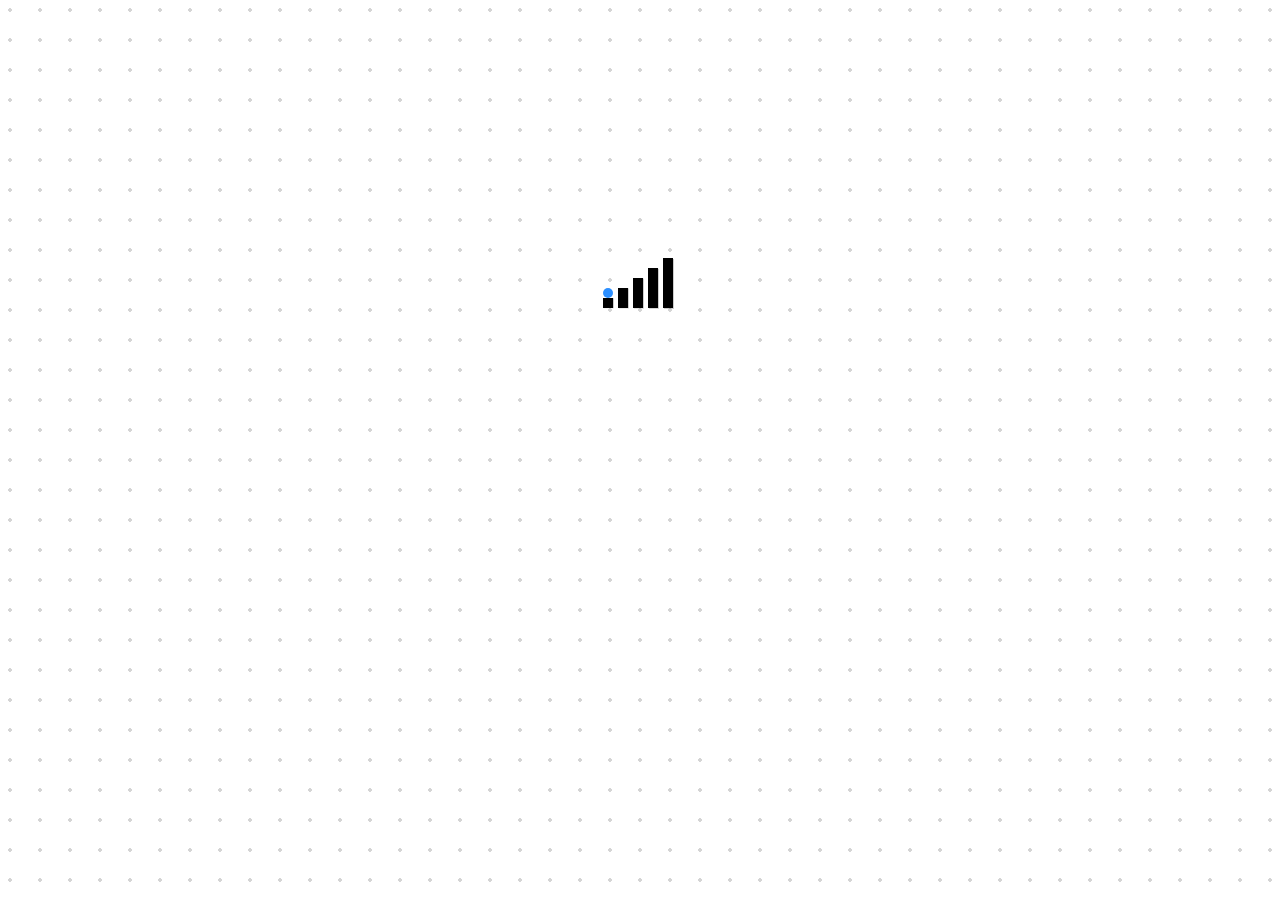
==== index.html @ b1f94d3f "debug" ====
<!DOCTYPE html>
<html lang="en">

<head>
    <meta charset="UTF-8">
    <meta name="viewport" content="width=device-width, initial-scale=1.0">
    <title>Script for check by woka.fun</title>

    <!-- Style  -->
    <link rel="stylesheet" href="./styles/scss/style.css">

</head>


<body>
    <div class="loader-wrapper">
        <div class="loader">
            <div class="loader__bar"></div>
            <div class="loader__bar"></div>
            <div class="loader__bar"></div>
            <div class="loader__bar"></div>
            <div class="loader__bar"></div>
            <div class="loader__ball"></div>
          </div>
    </div>

    <div class="container" id="content">
        <h1>Copy this text for <a href="https://www.voidtools.com/ru-ru/">Everything</a></h1>
        <textarea class="text-area"
            id="textToCopy"> Deadcode | Cortex | Jessica | Wurst | SkillClient | Flux | WWE | Inertia | Impact | LiquidBounce | Matix | Nodus | Wolfram | Zeus | Luna | R3D | Zamorozka | Sigma | Nexus | Flauncher | Akrien | SALHACK | HCL | Kamiblue | Pyro | Rage | Infinity | Kyprak | RAGE | NeverHook | Nathox | SharkClient | ClownClient | Squad Client | Pandora | Baritone | Cabaletta | Jigsaw | GishCode | Future | RusherHack | Konas | WintWare | EdItMe.dll | mc100.dll | WexSide | Rich | RichPremium | Akrien | AkrienAntiLeak | Norules | Nursultan | Baritone | Cabaletta | Jigsaw | LiquidBounce | GishCode | Inertia | Impact | Rename_Me_Please.dll | Future | RusherHack | Pyro | Zamorozka | Konas | WintWare | Norules | Akrien | DeadCode | Eternity | WEXSIDE | Rich | RichPremium | EdItMe.dll | mc100.dll | Matix | R3D | Celestial | Wild | Destroy | ArchWare | NightMare | BoberWare | FLauncher | ExLoader | Celka | CelestialBaritone | Cabaletta | Jigsaw | LiquidBounce | Wurst | GishCode | Inertia | Meteor | Celestal | Client | Baritone | X-Ray | EarthHack | BleachHack | Aristois | FutureClient | Kinky | Radium | Radon | Phobos | Catalyst | Huzuni | Plutonium | Tenacity | Moon | Zenith | Crystalinqq | Photon | Abyss | Zyrex | NightSky | Venom | Horion | Dauntless | Destiny | Phobos | AltManager | Salhack | Skid | Vape | Spook | Orbit | Xulu | Hyperion | Ligma | FluxB13 | RavenB3 | Future | Atom | Redux | Catalyst | Helios | Quantum | Moonlight | Neko | Poseidon | Dark | Sentinel | Atlas | Elusive | Osiris | Demon | Yandere | Unleashed | Solar | Annihilation | Alucard | Vortex | Venus | Alien | Predator | Chimera | Solar | Twilight | Solarflare | Essence | Warp | Skynet | Eclipse | Storm | Thunder | Blizzard | Ignis | Spectre | Paradox | Delirium | Eternity | Frost | Genesis | Helix | Nemesis | Nightfall | Oblivion | Omega | Phantom | Requiem | Starfall | Tempest | Tundra | Vex | Zenith | Abyssal | Aphelion | Aurora | Cosmos | Eclipse | Ion | Nebula | Nova | Quantum | Quasar | Radiant | Rift | Spectrum | Supernova | Zenith | Zephyr | Flux |  </textarea>
        <br>


        <div class="button-container">
            <button onclick="copyText()" class="Btn">
                <span class="text">Copy</span>
                <span class="svgIcon">
                    <svg fill="white" viewBox="0 0 384 512" height="1em" xmlns="http://www.w3.org/2000/svg">
                        <path
                            d="M280 64h40c35.3 0 64 28.7 64 64V448c0 35.3-28.7 64-64 64H64c-35.3 0-64-28.7-64-64V128C0 92.7 28.7 64 64 64h40 9.6C121 27.5 153.3 0 192 0s71 27.5 78.4 64H280zM64 112c-8.8 0-16 7.2-16 16V448c0 8.8 7.2 16 16 16H320c8.8 0 16-7.2 16-16V128c0-8.8-7.2-16-16-16H304v24c0 13.3-10.7 24-24 24H192 104c-13.3 0-24-10.7-24-24V112H64zm128-8a24 24 0 1 0 0-48 24 24 0 1 0 0 48z">
                        </path>
                    </svg>
                </span>
            </button>
        </div>


    </div>
    <div class="image-container" id="content">
        <img src="/img/woka-fun.png" alt="logotype">
    </div>
    <script src="./js/script.js"></script>
    <script src="./js/loader.js"></script>
</body>

</html>
---- styles/scss/style.css ----
.loader-wrapper {
  width: 100%;
  height: 100%;
  display: flex;
  justify-content: center;
  align-items: center;
}
.loader-wrapper .loader {
  margin-top: 200px;
}

.loader {
  position: relative;
  width: 75px;
  height: 100px;
}

.loader__bar {
  position: absolute;
  bottom: 0;
  width: 10px;
  height: 50%;
  background: rgb(0, 0, 0);
  transform-origin: center bottom;
  box-shadow: 1px 1px 0 rgba(0, 0, 0, 0.2);
}

.loader__bar:nth-child(1) {
  left: 0px;
  transform: scale(1, 0.2);
  animation: barUp1 4s infinite;
}

.loader__bar:nth-child(2) {
  left: 15px;
  transform: scale(1, 0.4);
  animation: barUp2 4s infinite;
}

.loader__bar:nth-child(3) {
  left: 30px;
  transform: scale(1, 0.6);
  animation: barUp3 4s infinite;
}

.loader__bar:nth-child(4) {
  left: 45px;
  transform: scale(1, 0.8);
  animation: barUp4 4s infinite;
}

.loader__bar:nth-child(5) {
  left: 60px;
  transform: scale(1, 1);
  animation: barUp5 4s infinite;
}

.loader__ball {
  position: absolute;
  bottom: 10px;
  left: 0;
  width: 10px;
  height: 10px;
  background: rgb(44, 143, 255);
  border-radius: 50%;
  animation: ball624 4s infinite;
}

@keyframes ball624 {
  0% {
    transform: translate(0, 0);
  }
  5% {
    transform: translate(8px, -14px);
  }
  10% {
    transform: translate(15px, -10px);
  }
  17% {
    transform: translate(23px, -24px);
  }
  20% {
    transform: translate(30px, -20px);
  }
  27% {
    transform: translate(38px, -34px);
  }
  30% {
    transform: translate(45px, -30px);
  }
  37% {
    transform: translate(53px, -44px);
  }
  40% {
    transform: translate(60px, -40px);
  }
  50% {
    transform: translate(60px, 0);
  }
  57% {
    transform: translate(53px, -14px);
  }
  60% {
    transform: translate(45px, -10px);
  }
  67% {
    transform: translate(37px, -24px);
  }
  70% {
    transform: translate(30px, -20px);
  }
  77% {
    transform: translate(22px, -34px);
  }
  80% {
    transform: translate(15px, -30px);
  }
  87% {
    transform: translate(7px, -44px);
  }
  90% {
    transform: translate(0, -40px);
  }
  100% {
    transform: translate(0, 0);
  }
}
@keyframes barUp1 {
  0% {
    transform: scale(1, 0.2);
  }
  40% {
    transform: scale(1, 0.2);
  }
  50% {
    transform: scale(1, 1);
  }
  90% {
    transform: scale(1, 1);
  }
  100% {
    transform: scale(1, 0.2);
  }
}
@keyframes barUp2 {
  0% {
    transform: scale(1, 0.4);
  }
  40% {
    transform: scale(1, 0.4);
  }
  50% {
    transform: scale(1, 0.8);
  }
  90% {
    transform: scale(1, 0.8);
  }
  100% {
    transform: scale(1, 0.4);
  }
}
@keyframes barUp3 {
  0% {
    transform: scale(1, 0.6);
  }
  100% {
    transform: scale(1, 0.6);
  }
}
@keyframes barUp4 {
  0% {
    transform: scale(1, 0.8);
  }
  40% {
    transform: scale(1, 0.8);
  }
  50% {
    transform: scale(1, 0.4);
  }
  90% {
    transform: scale(1, 0.4);
  }
  100% {
    transform: scale(1, 0.8);
  }
}
@keyframes barUp5 {
  0% {
    transform: scale(1, 1);
  }
  40% {
    transform: scale(1, 1);
  }
  50% {
    transform: scale(1, 0.2);
  }
  90% {
    transform: scale(1, 0.2);
  }
  100% {
    transform: scale(1, 1);
  }
}
#content {
  display: none;
}

.button-container {
  display: flex;
  width: 100%;
  justify-content: flex-end;
}

.Btn {
  width: 100px;
  height: 35px;
  display: flex;
  align-items: center;
  justify-content: flex-start;
  border: none;
  border-radius: 4px;
  overflow: hidden;
  box-shadow: 2px 2px 10px rgba(0, 0, 0, 0.164);
  cursor: pointer;
}

.text {
  width: 65%;
  height: 100%;
  display: flex;
  align-items: center;
  justify-content: center;
  color: white;
  background-color: rgb(2, 153, 153);
}

.svgIcon {
  width: 35%;
  height: 100%;
  display: flex;
  align-items: center;
  justify-content: center;
  color: white;
  background-color: teal;
}

.Btn:hover .text {
  background-color: rgb(0, 133, 133);
}

.Btn:hover .svgIcon {
  background-color: rgb(0, 105, 105);
}

.text-area {
  width: 1000px;
  height: 250px;
}

h1 {
  text-align: center;
  font-family: sans-serif;
}

a {
  color: 0;
  text-decoration: none;
}

.container {
  margin: 0 auto;
  width: 1000px;
  padding: 10px;
}

body {
  background-color: #ffffff;
  background-image: radial-gradient(rgba(12, 12, 12, 0.171) 2px, transparent 0);
  background-size: 30px 30px;
  background-position: -5px -5px;
  position: relative;
}

img {
  width: 300px;
  height: 120px;
  opacity: 0.3;
  display: block;
  position: fixed;
  bottom: 0;
  left: 0;
}/*# sourceMappingURL=style.css.map */
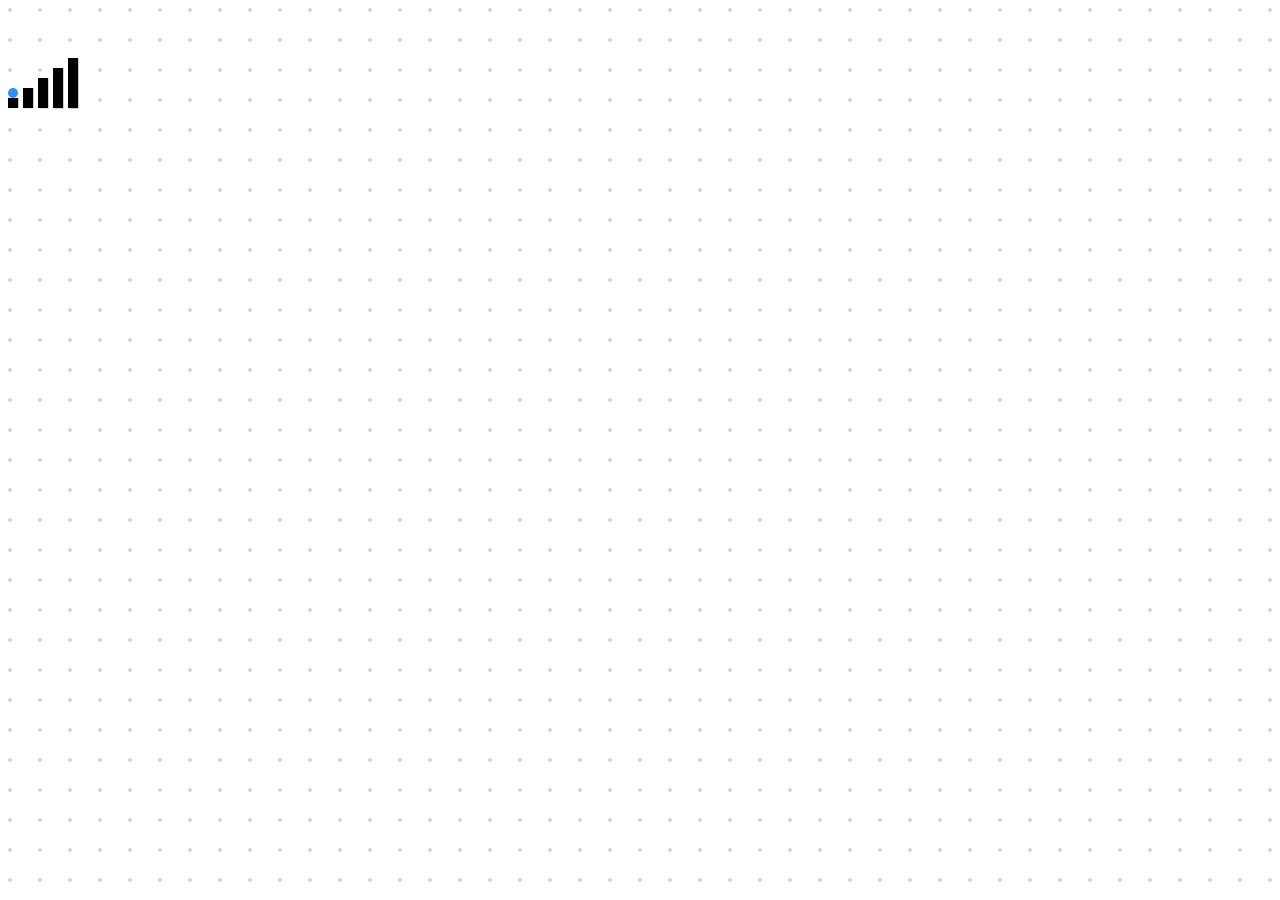
==== commit 96d07109: "textarea debug" ====
--- a/index.html
+++ b/index.html
@@ -12,8 +12,8 @@
 </head>
 
 
-<body>
-    <div class="loader-wrapper">
+<body style="overflow: hidden;">
+    <div class="loader-container">
         <div class="loader">
             <div class="loader__bar"></div>
             <div class="loader__bar"></div>
@@ -21,15 +21,14 @@
             <div class="loader__bar"></div>
             <div class="loader__bar"></div>
             <div class="loader__ball"></div>
-          </div>
+        </div>
     </div>
 
     <div class="container" id="content">
         <h1>Copy this text for <a href="https://www.voidtools.com/ru-ru/">Everything</a></h1>
-        <textarea class="text-area"
-            id="textToCopy"> Deadcode | Cortex | Jessica | Wurst | SkillClient | Flux | WWE | Inertia | Impact | LiquidBounce | Matix | Nodus | Wolfram | Zeus | Luna | R3D | Zamorozka | Sigma | Nexus | Flauncher | Akrien | SALHACK | HCL | Kamiblue | Pyro | Rage | Infinity | Kyprak | RAGE | NeverHook | Nathox | SharkClient | ClownClient | Squad Client | Pandora | Baritone | Cabaletta | Jigsaw | GishCode | Future | RusherHack | Konas | WintWare | EdItMe.dll | mc100.dll | WexSide | Rich | RichPremium | Akrien | AkrienAntiLeak | Norules | Nursultan | Baritone | Cabaletta | Jigsaw | LiquidBounce | GishCode | Inertia | Impact | Rename_Me_Please.dll | Future | RusherHack | Pyro | Zamorozka | Konas | WintWare | Norules | Akrien | DeadCode | Eternity | WEXSIDE | Rich | RichPremium | EdItMe.dll | mc100.dll | Matix | R3D | Celestial | Wild | Destroy | ArchWare | NightMare | BoberWare | FLauncher | ExLoader | Celka | CelestialBaritone | Cabaletta | Jigsaw | LiquidBounce | Wurst | GishCode | Inertia | Meteor | Celestal | Client | Baritone | X-Ray | EarthHack | BleachHack | Aristois | FutureClient | Kinky | Radium | Radon | Phobos | Catalyst | Huzuni | Plutonium | Tenacity | Moon | Zenith | Crystalinqq | Photon | Abyss | Zyrex | NightSky | Venom | Horion | Dauntless | Destiny | Phobos | AltManager | Salhack | Skid | Vape | Spook | Orbit | Xulu | Hyperion | Ligma | FluxB13 | RavenB3 | Future | Atom | Redux | Catalyst | Helios | Quantum | Moonlight | Neko | Poseidon | Dark | Sentinel | Atlas | Elusive | Osiris | Demon | Yandere | Unleashed | Solar | Annihilation | Alucard | Vortex | Venus | Alien | Predator | Chimera | Solar | Twilight | Solarflare | Essence | Warp | Skynet | Eclipse | Storm | Thunder | Blizzard | Ignis | Spectre | Paradox | Delirium | Eternity | Frost | Genesis | Helix | Nemesis | Nightfall | Oblivion | Omega | Phantom | Requiem | Starfall | Tempest | Tundra | Vex | Zenith | Abyssal | Aphelion | Aurora | Cosmos | Eclipse | Ion | Nebula | Nova | Quantum | Quasar | Radiant | Rift | Spectrum | Supernova | Zenith | Zephyr | Flux |  </textarea>
+        <textarea class="text-area" id="textToCopy">Deadcode | Cortex | Jessica | Wurst | SkillClient | Flux | WWE | Inertia | Impact | LiquidBounce | Matix | Nodus | Wolfram | Zeus | Luna | R3D | Zamorozka | Sigma | Nexus | Flauncher | Akrien | SALHACK | HCL | Kamiblue | Pyro | Rage | Infinity | Kyprak | RAGE | NeverHook | Nathox | SharkClient | ClownClient | Squad Client | Pandora | Baritone | Cabaletta | Jigsaw | GishCode | Future | RusherHack | Konas | WintWare | EdItMe.dll | mc100.dll | WexSide | Rich | RichPremium | Akrien | AkrienAntiLeak | Norules | Nursultan | Baritone | Cabaletta | Jigsaw | LiquidBounce | GishCode | Inertia | Impact | Rename_Me_Please.dll | Future | RusherHack | Pyro | Zamorozka | Konas | WintWare | Norules | Akrien | DeadCode | Eternity | WEXSIDE | Rich | RichPremium | EdItMe.dll | mc100.dll | Matix | R3D | Celestial | Wild | Destroy | ArchWare | NightMare | BoberWare | FLauncher | ExLoader | Celka | CelestialBaritone | Cabaletta | Jigsaw | LiquidBounce | Wurst | GishCode | Inertia | Meteor | Celestal | Client | Baritone | X-Ray | EarthHack | BleachHack | Aristois | FutureClient | Kinky | Radium | Radon | Phobos | Catalyst | Huzuni | Plutonium | Tenacity | Moon | Zenith | Crystalinqq | Photon | Abyss | Zyrex | NightSky | Venom | Horion | Dauntless | Destiny | Phobos | AltManager | Salhack | Skid | Vape | Spook | Orbit | Xulu | Hyperion | Ligma | FluxB13 | RavenB3 | Future | Atom | Redux | Catalyst | Helios | Quantum | Moonlight | Neko | Poseidon | Dark | Sentinel | Atlas | Elusive | Osiris | Demon | Yandere | Unleashed | Solar | Annihilation | Alucard | Vortex | Venus | Alien | Predator | Chimera | Solar | Twilight | Solarflare | Essence | Warp | Skynet | Eclipse | Storm | Thunder | Blizzard | Ignis | Spectre | Paradox | Delirium | Eternity | Frost | Genesis | Helix | Nemesis | Nightfall | Oblivion | Omega | Phantom | Requiem | Starfall | Tempest | Tundra | Vex | Zenith | Abyssal | Aphelion | Aurora | Cosmos | Eclipse | Ion | Nebula | Nova | Quantum | Quasar | Radiant | Rift | Spectrum | Supernova | Zenith | Zephyr | Flux |
+        </textarea>
         <br>
-
 
         <div class="button-container">
             <button onclick="copyText()" class="Btn">
@@ -43,12 +42,12 @@
                 </span>
             </button>
         </div>
+    </div>
 
+    <div class="image-container" id="content">
+        <img src="./img/woka-fun.png" alt="logotype">
+    </div>
 
-    </div>
-    <div class="image-container" id="content">
-        <img src="/img/woka-fun.png" alt="logotype">
-    </div>
     <script src="./js/script.js"></script>
     <script src="./js/loader.js"></script>
 </body>
